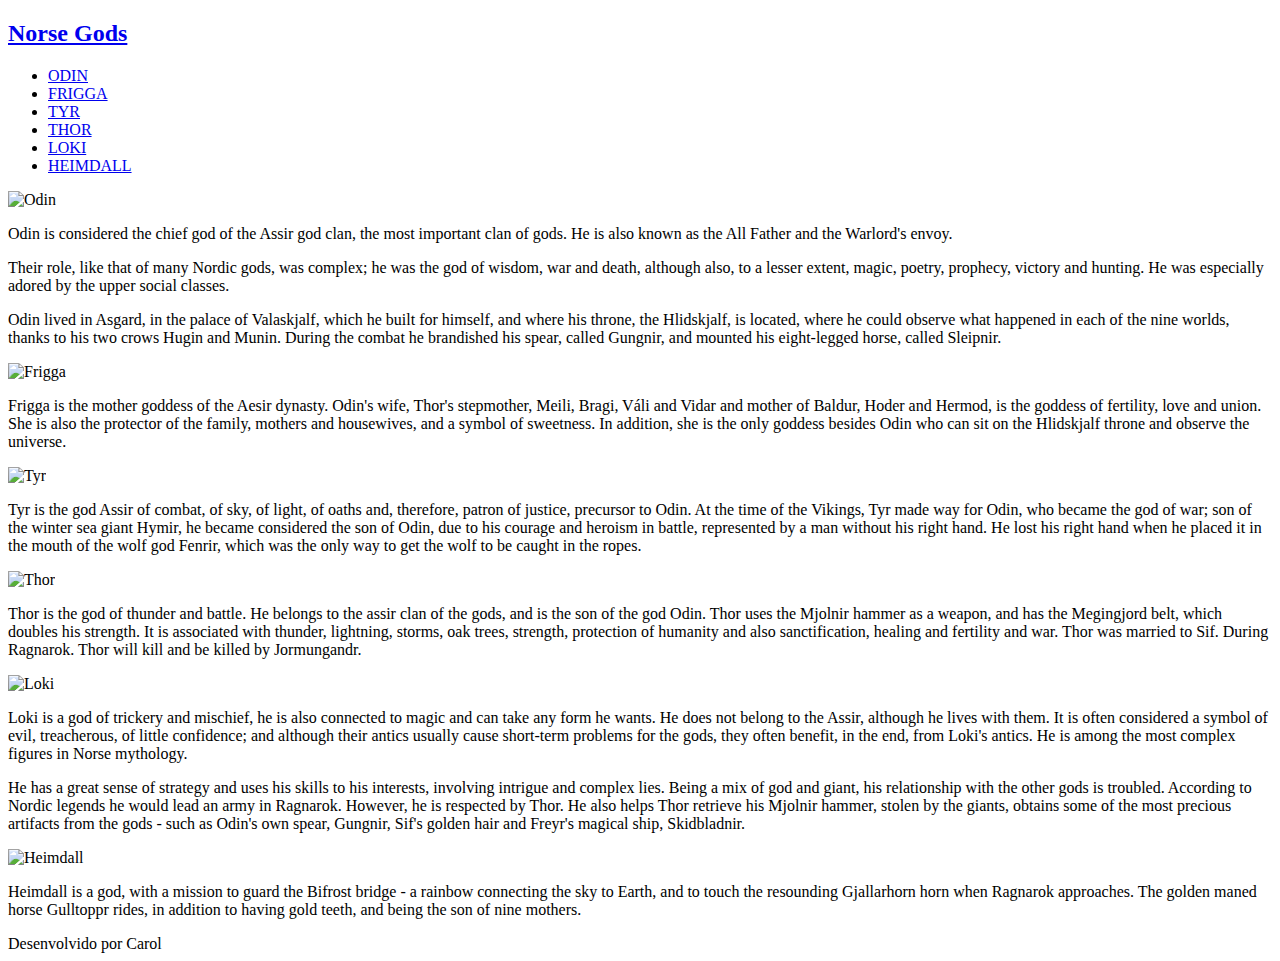
==== index.html @ 8746788f "Merge pull request #1 from carolesi/dev" ====
<!DOCTYPE html>
<html lang="en">

    <!-- metadados -->
    <head>
        <meta charset="UTF-8">
        <link rel="stylesheet" href="assets/css/style.css">
        <title>Carol</title>
    </head>

    <!-- conteúdo -->
    <body>
        <main>
            <header>
                <h2><a href="#">Norse Gods</a></h2>
            </header>
           
            <nav>
                <ul>
                    <li><a href="#odin">ODIN</a></li>
                    <li><a href="#frigga">FRIGGA</a></li>
                    <li><a href="#tyr">TYR</a></li>
                    <li><a href="#thor">THOR</a></li>
                    <li><a href="#loki">LOKI</a></li>
                    <li><a href="#heimdall">HEIMDALL</a></li>
                </ul>
            </nav>

            <section class="parallax"></section>
            
            <section id="odin" class="god-section">
                <img src="/assets/images/fotoOdin.png" alt="Odin">
                <p>Odin is considered the chief god of the Assir god clan, the most important clan of gods. He is also known as the All Father and the Warlord's envoy.</p>

                <p>Their role, like that of many Nordic gods, was complex; he was the god of wisdom, war and death, although also, to a lesser extent, magic, poetry, prophecy, victory and hunting. He was especially adored by the upper social classes.</p>
                    
                <p>Odin lived in Asgard, in the palace of Valaskjalf, which he built for himself, and where his throne, the Hlidskjalf, is located, where he could observe what happened in each of the nine worlds, thanks to his two crows Hugin and Munin. During the combat he brandished his spear, called Gungnir, and mounted his eight-legged horse, called Sleipnir.</p>
            </section>

            <section id="frigga" class="god-section">
                <img src="assets/images/fotoFrigga.png" alt="Frigga">
                <p>Frigga is the mother goddess of the Aesir dynasty. Odin's wife, Thor's stepmother, Meili, Bragi, Váli and Vidar and mother of Baldur, Hoder and Hermod, is the goddess of fertility, love and union. She is also the protector of the family, mothers and housewives, and a symbol of sweetness. In addition, she is the only goddess besides Odin who can sit on the Hlidskjalf throne and observe the universe.
                </p>
            </section>

            <section id="tyr" class="god-section"> 
                <img src="assets/images/fotoTyr.png" alt="Tyr">
                <p>Tyr is the god Assir of combat, of sky, of light, of oaths and, therefore, patron of justice, precursor to Odin. At the time of the Vikings, Tyr made way for Odin, who became the god of war; son of the winter sea giant Hymir, he became considered the son of Odin, due to his courage and heroism in battle, represented by a man without his right hand. He lost his right hand when he placed it in the mouth of the wolf god Fenrir, which was the only way to get the wolf to be caught in the ropes.</p>
            </section>

            <section id="thor" class="god-section">
                <img src="assets/images/fotoThor.png" alt="Thor">
                <p>Thor is the god of thunder and battle. He belongs to the assir clan of the gods, and is the son of the god Odin. Thor uses the Mjolnir hammer as a weapon, and has the Megingjord belt, which doubles his strength. It is associated with thunder, lightning, storms, oak trees, strength, protection of humanity and also sanctification, healing and fertility and war. Thor was married to Sif. During Ragnarok. Thor will kill and be killed by Jormungandr.</p>
            </section>

            <section id="loki" class="god-section">
                <img src="assets/images/fotoLoki.png" alt="Loki">
                <p>Loki is a god of trickery and mischief, he is also connected to magic and can take any form he wants. He does not belong to the Assir, although he lives with them. It is often considered a symbol of evil, treacherous, of little confidence; and although their antics usually cause short-term problems for the gods, they often benefit, in the end, from Loki's antics. He is among the most complex figures in Norse mythology.</p>

                <p>He has a great sense of strategy and uses his skills to his interests, involving intrigue and complex lies. Being a mix of god and giant, his relationship with the other gods is troubled. According to Nordic legends he would lead an army in Ragnarok. However, he is respected by Thor. He also helps Thor retrieve his Mjolnir hammer, stolen by the giants, obtains some of the most precious artifacts from the gods - such as Odin's own spear, Gungnir, Sif's golden hair and Freyr's magical ship, Skidbladnir.</p>
            </section>

            <section id="heimdall" class="god-section">
                <img src="assets/images/fotoHeimdall.png" alt="Heimdall">
                <p>Heimdall is a god, with a mission to guard the Bifrost bridge - a rainbow connecting the sky to Earth, and to touch the resounding Gjallarhorn horn when Ragnarok approaches. The golden maned horse Gulltoppr rides, in addition to having gold teeth, and being the son of nine mothers. </p>
            </section>

            <section class="parallax final"></section>
            
            <footer>Desenvolvido por Carol</footer>
        </main>
    </body>

</html>
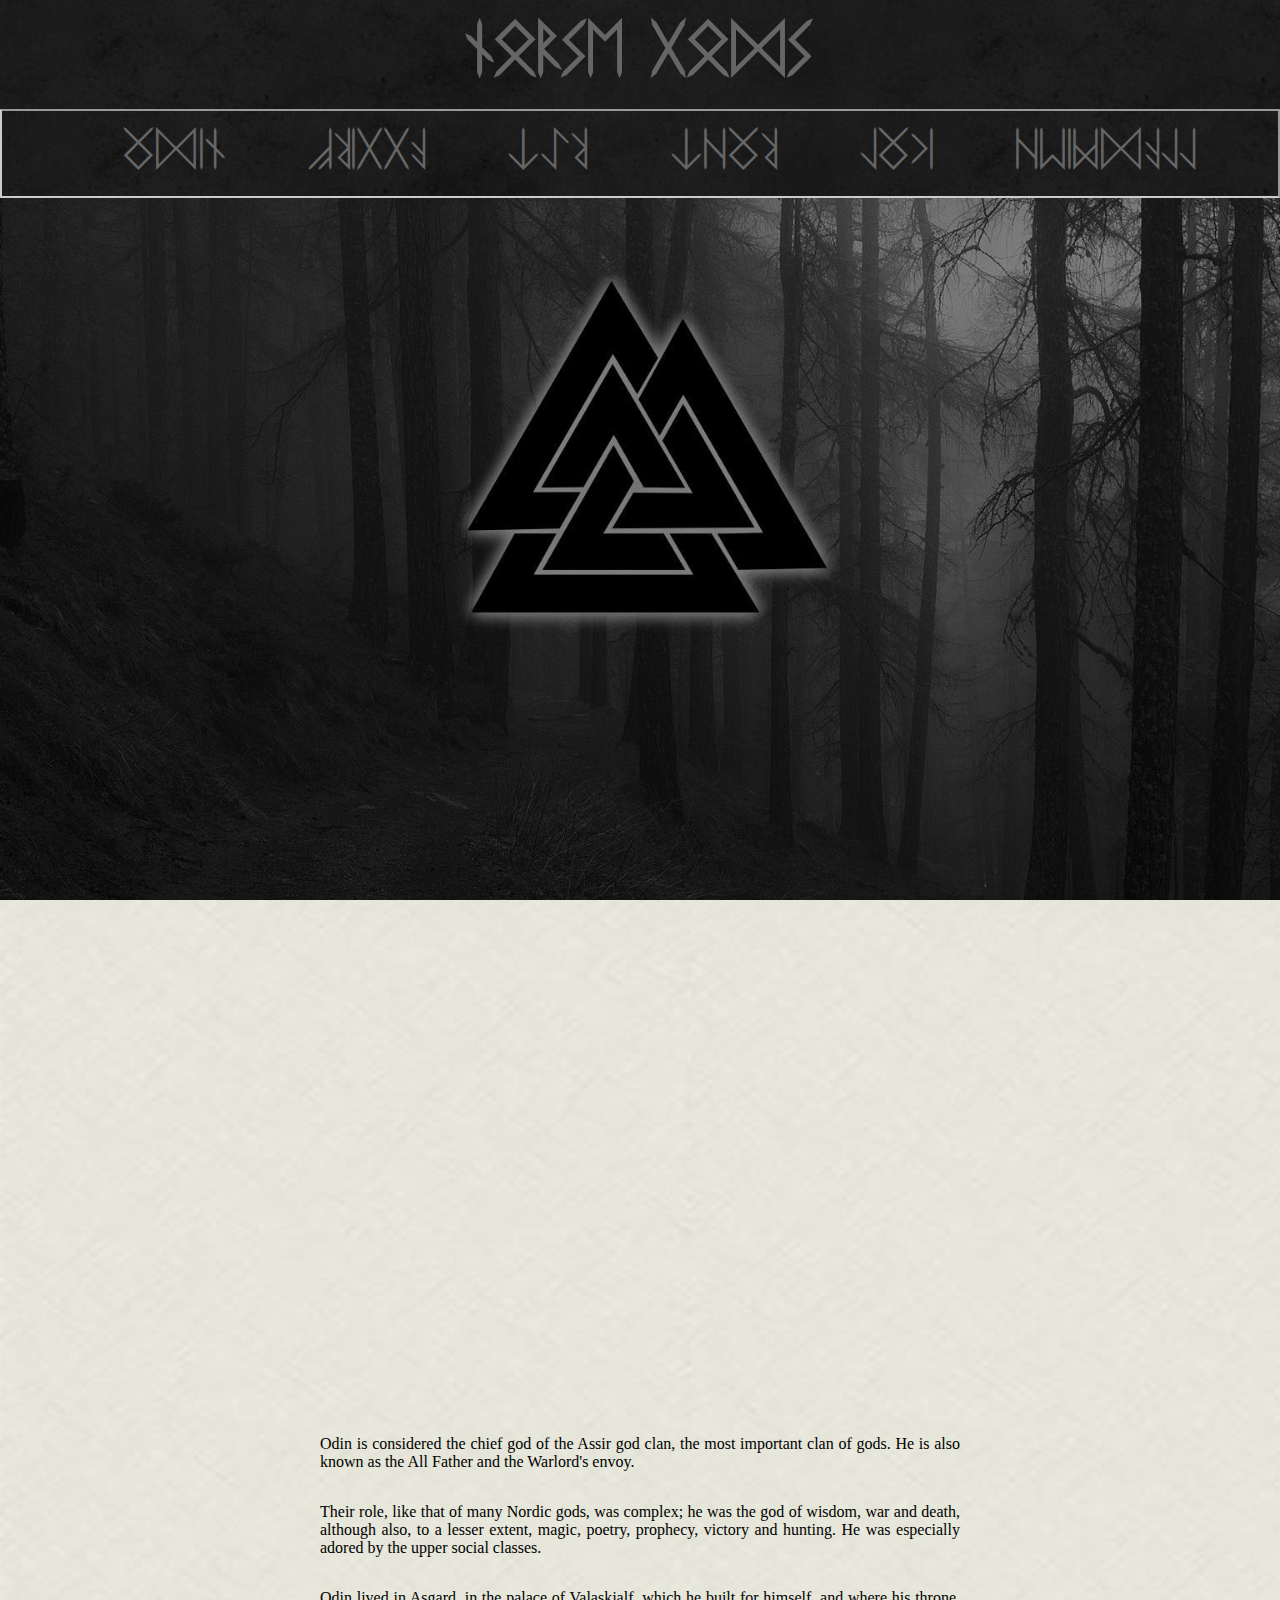
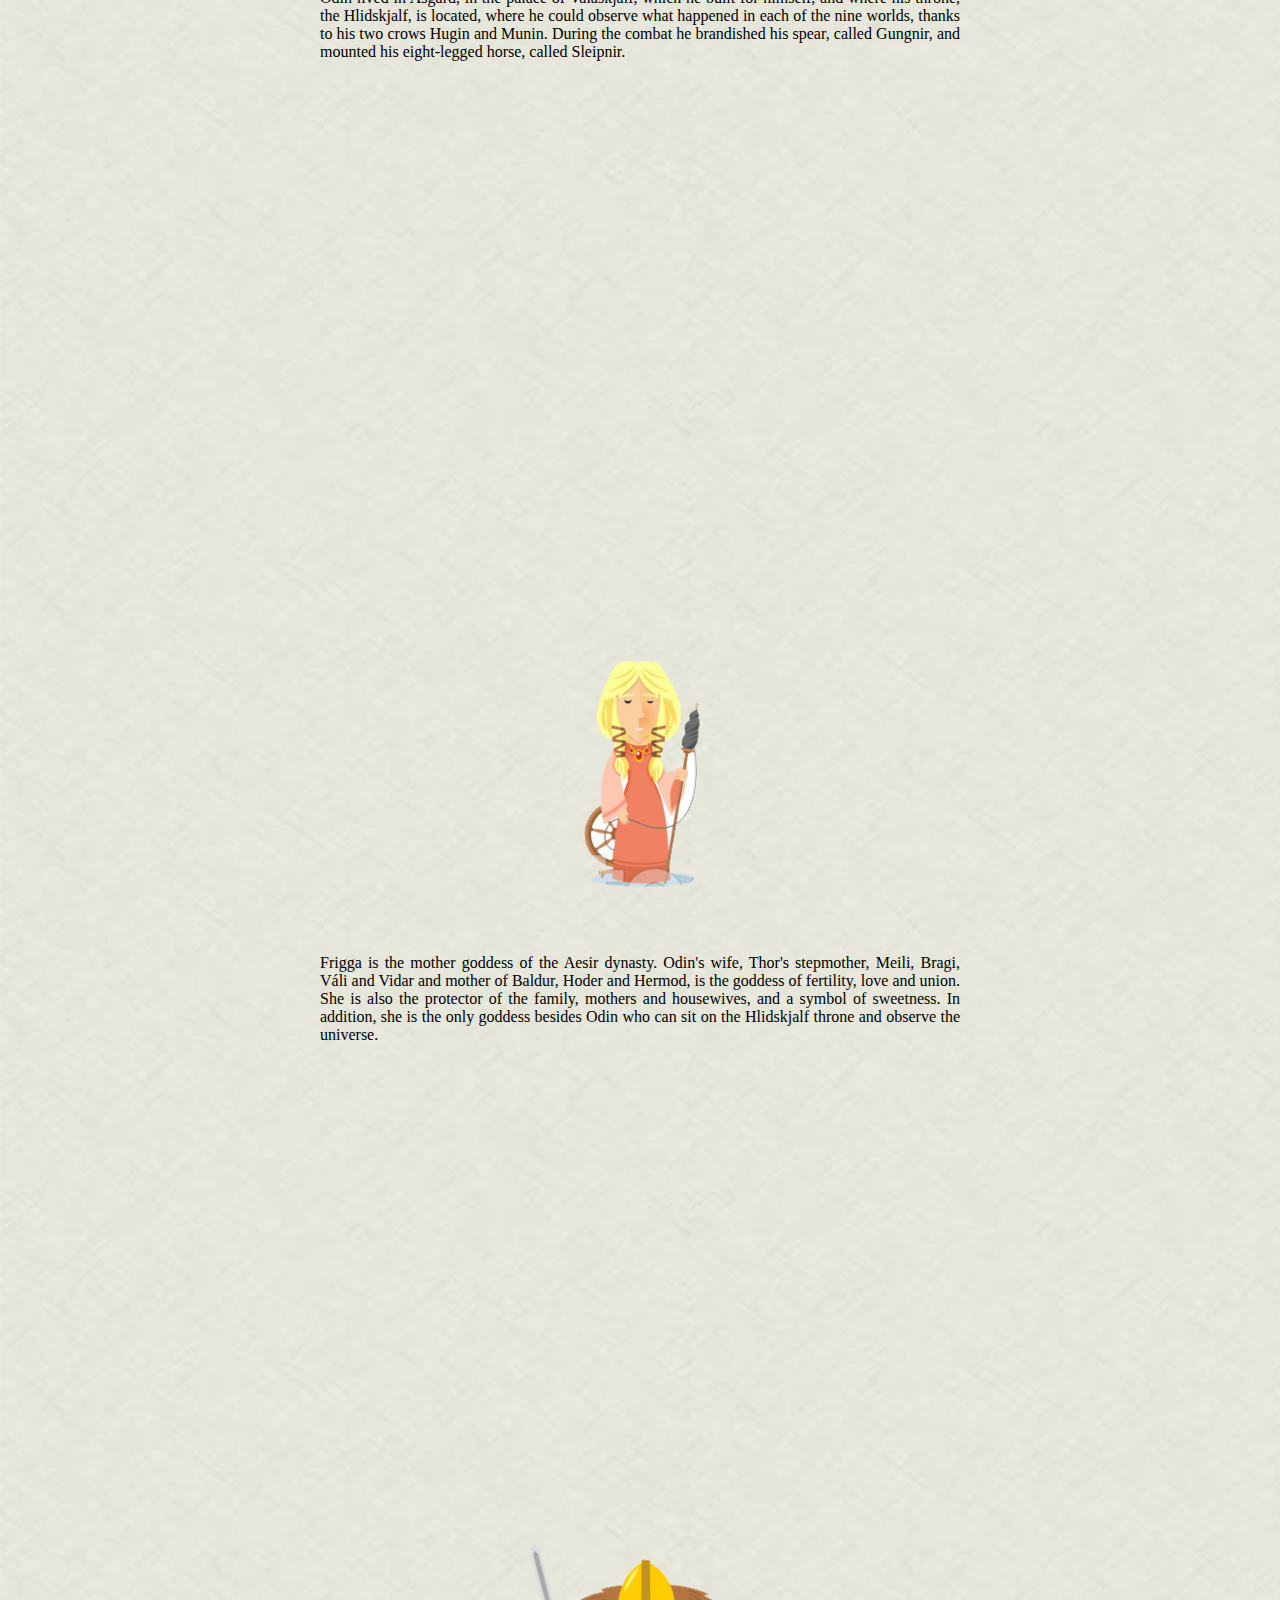
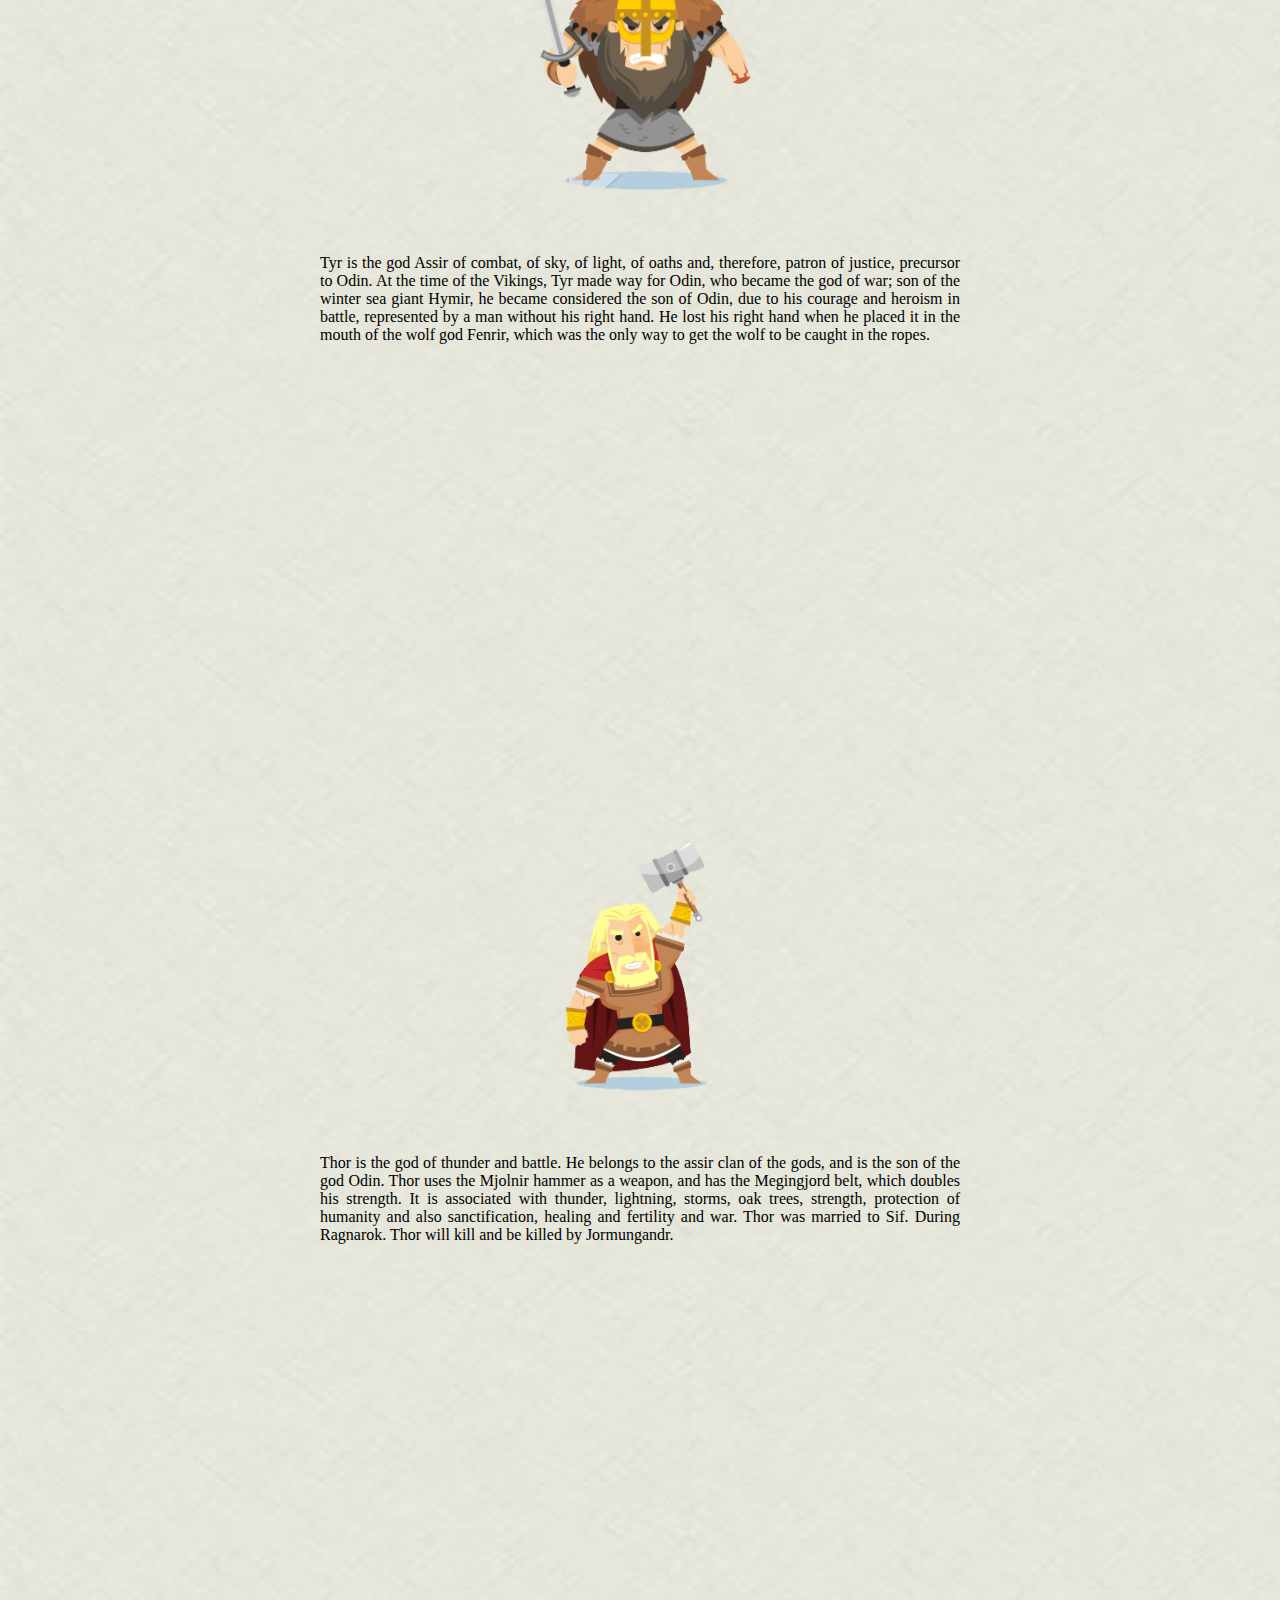
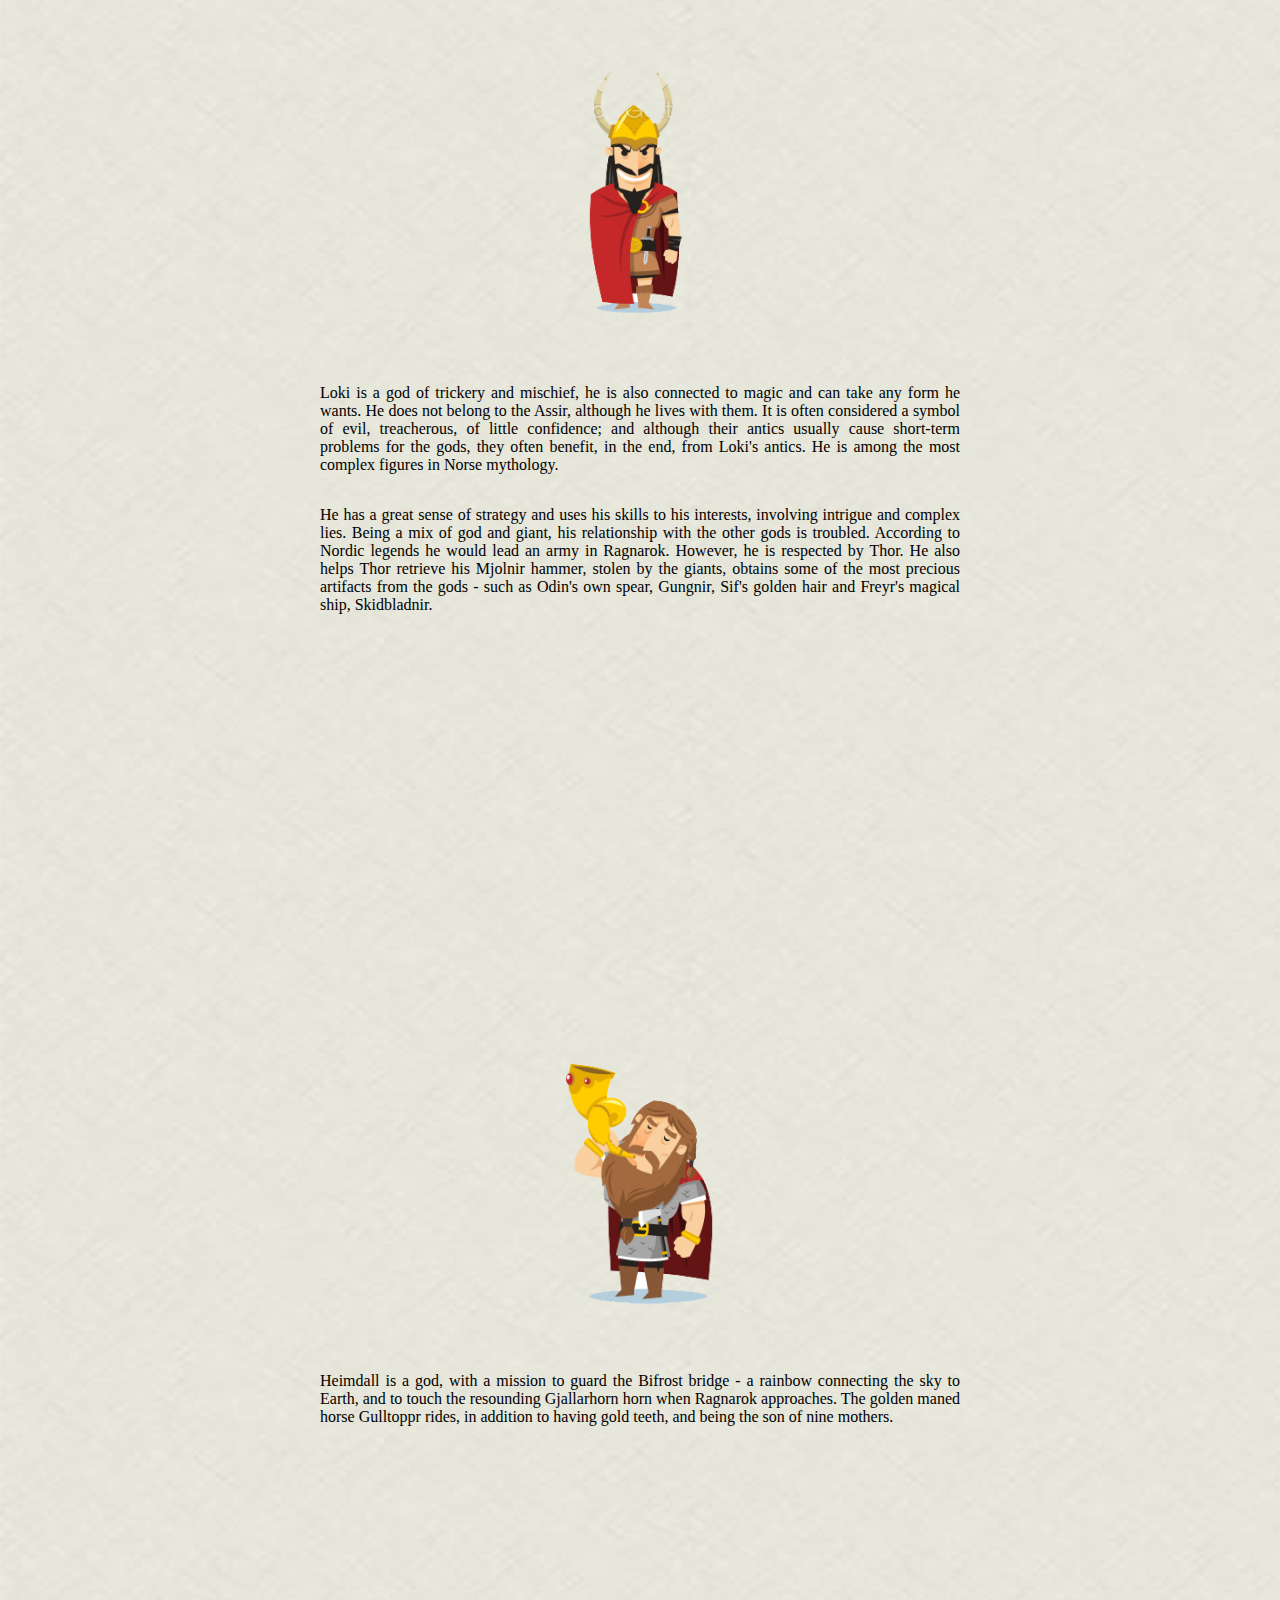
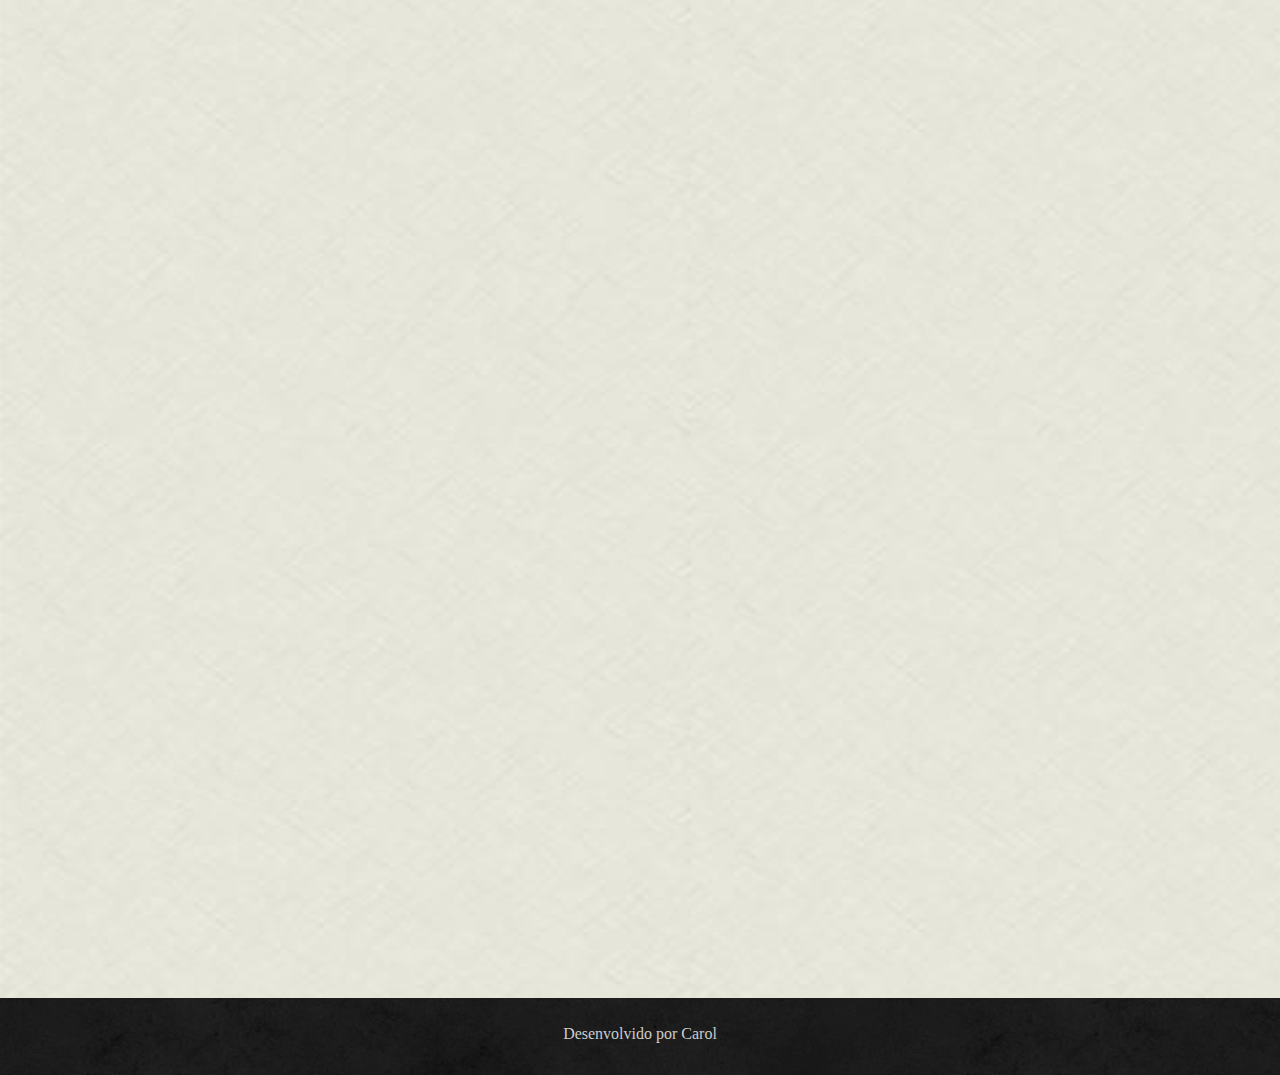
==== commit eb7c4bbe: "teste" ====
--- a/index.html
+++ b/index.html
@@ -29,7 +29,7 @@
             <section class="parallax"></section>
             
             <section id="odin" class="god-section">
-                <img src="/assets/images/fotoOdin.png" alt="Odin">
+                <!-- <img src="/assets/images/fotoOdin.png" alt="Odin"> -->
                 <p>Odin is considered the chief god of the Assir god clan, the most important clan of gods. He is also known as the All Father and the Warlord's envoy.</p>
 
                 <p>Their role, like that of many Nordic gods, was complex; he was the god of wisdom, war and death, although also, to a lesser extent, magic, poetry, prophecy, victory and hunting. He was especially adored by the upper social classes.</p>
--- a/assets/css/style.css
+++ b/assets/css/style.css
@@ -0,0 +1,116 @@
+@font-face {
+    font-family: Futhark;
+    src: url("../fonts/RUNE.TTF");
+}
+
+header,
+footer,
+nav {
+    background-image: url("../images/texture.png");
+}
+
+body {
+    margin: 0;
+    padding: 0;
+    background-image: url("../images/textureBG.png");
+}
+
+header {
+    color: #ddd;
+    width: 100%;
+    text-align: center;
+}
+
+footer {
+    height: 50px;
+    text-align: center;
+    color: #ccc;
+    padding-top: 3vh;
+}
+
+h2 {
+    font-size: 42pt;
+    font-weight: bold;
+    margin: 0;
+    padding: 20px;
+}
+
+h2 a {
+    text-decoration: none;
+}
+
+a {
+    color: #666;
+    font-family: Futhark;
+}
+
+nav {
+    position: sticky;
+    top: 0;
+
+    border: 2px solid;
+    border-color: #999 #999 #ccc #ccc;
+
+    display: flex; /* centraliza a lista */
+    justify-content: center;
+    align-items: center;
+}
+
+nav ul {
+    display: flex;
+    width: 100%;
+    justify-content: space-evenly;
+    align-items: center;
+}
+
+li {
+    height: 50px;
+    border-bottom: 3px solid transparent;
+    cursor: pointer;
+    list-style: none;
+}
+
+li:hover {
+    border-color: #666;
+}
+
+li a {
+    font-size: 32pt;
+    text-decoration: none;
+}
+
+.god-section {
+    width: 50vw;
+    height: 100vh;
+    margin: 0 auto;
+
+    display: flex;
+    flex-direction: column;
+    justify-content: center;
+    align-items: center;
+
+    text-align: justify;
+}
+
+.god-section img {
+    height: 20vmax; /* 20% do tamanho máximo da tela */
+    margin-bottom: 5vh;
+}
+
+.god-section p {
+    font-size: 1em;
+}
+
+.parallax {
+    background-image: url("../images/foto1.jpg");
+    height: 100vh; /* 100% do tamanho da tela */
+    background-size: cover;
+    background-position-x: center;
+    background-position-y: 90px;
+    background-attachment: fixed;
+}
+
+.parallax.final {
+    background-image: url("../images/foto3.jpg");
+    background-position: center;
+}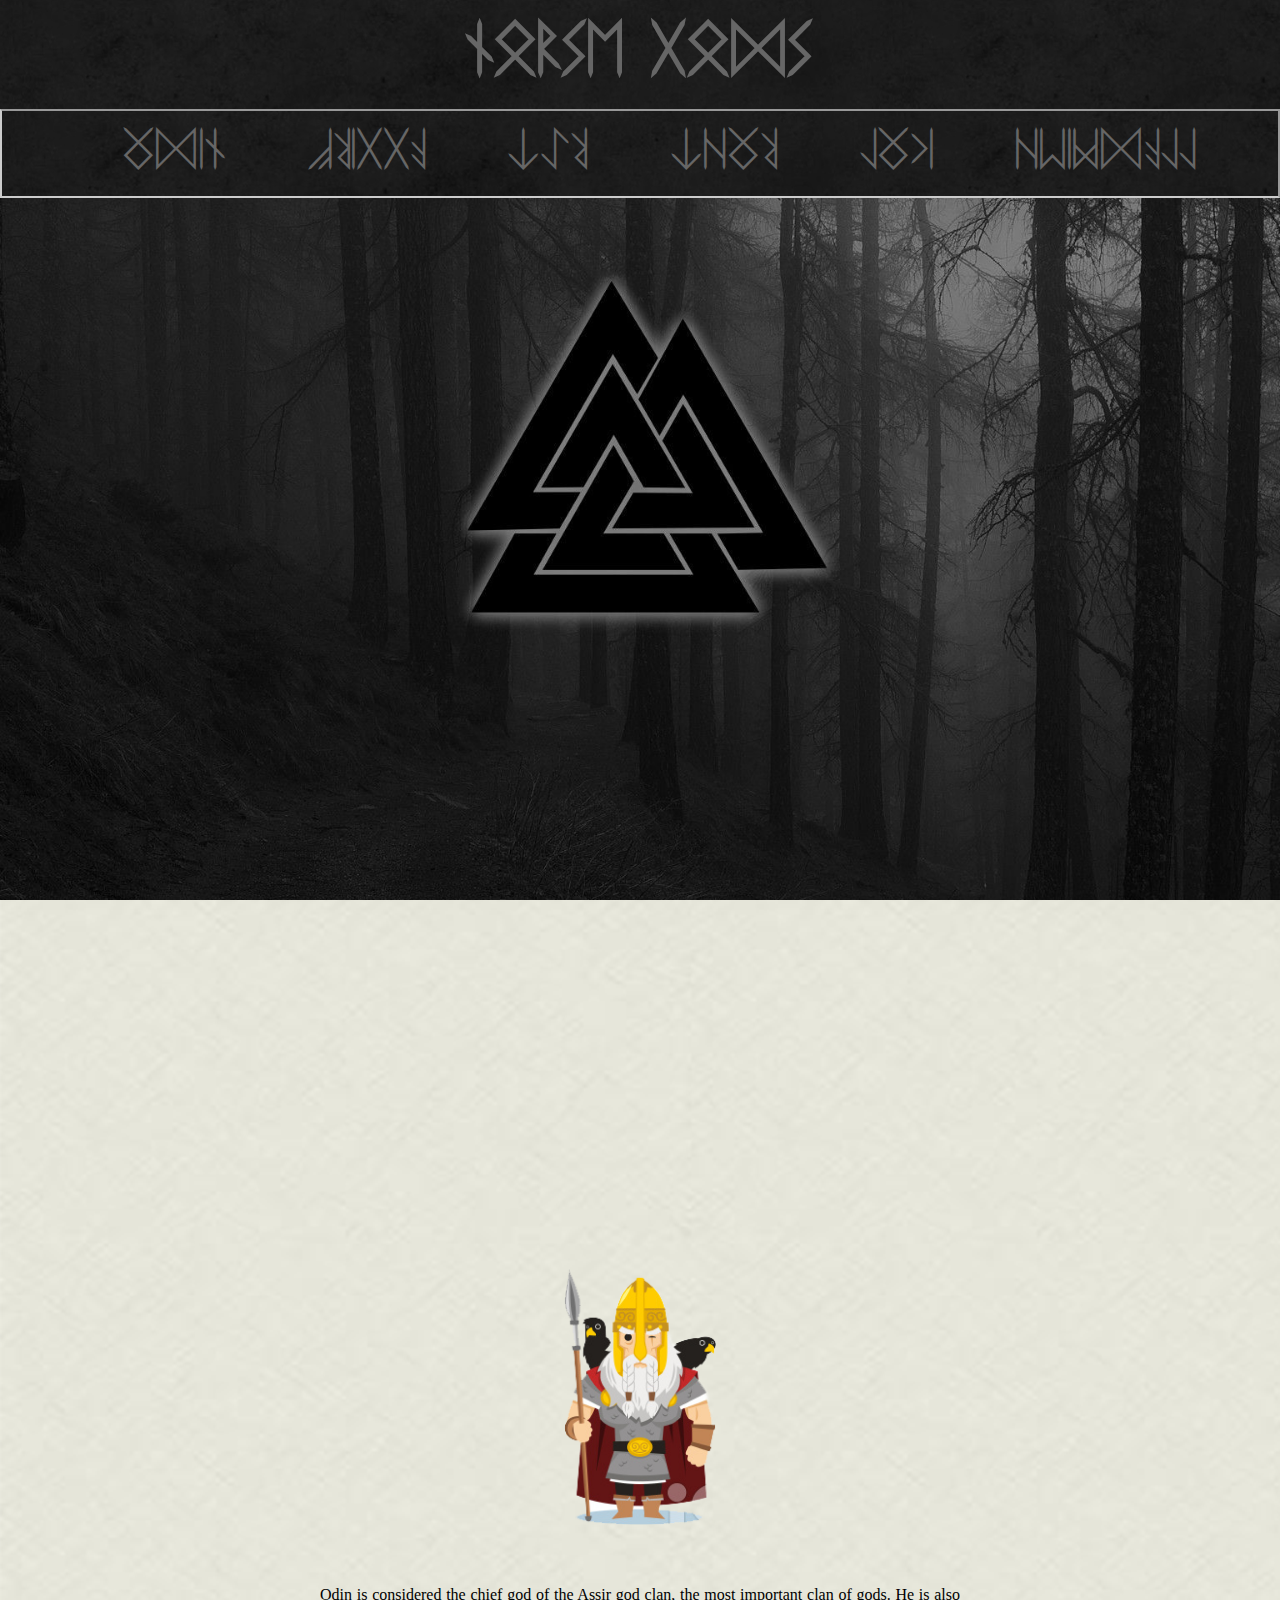
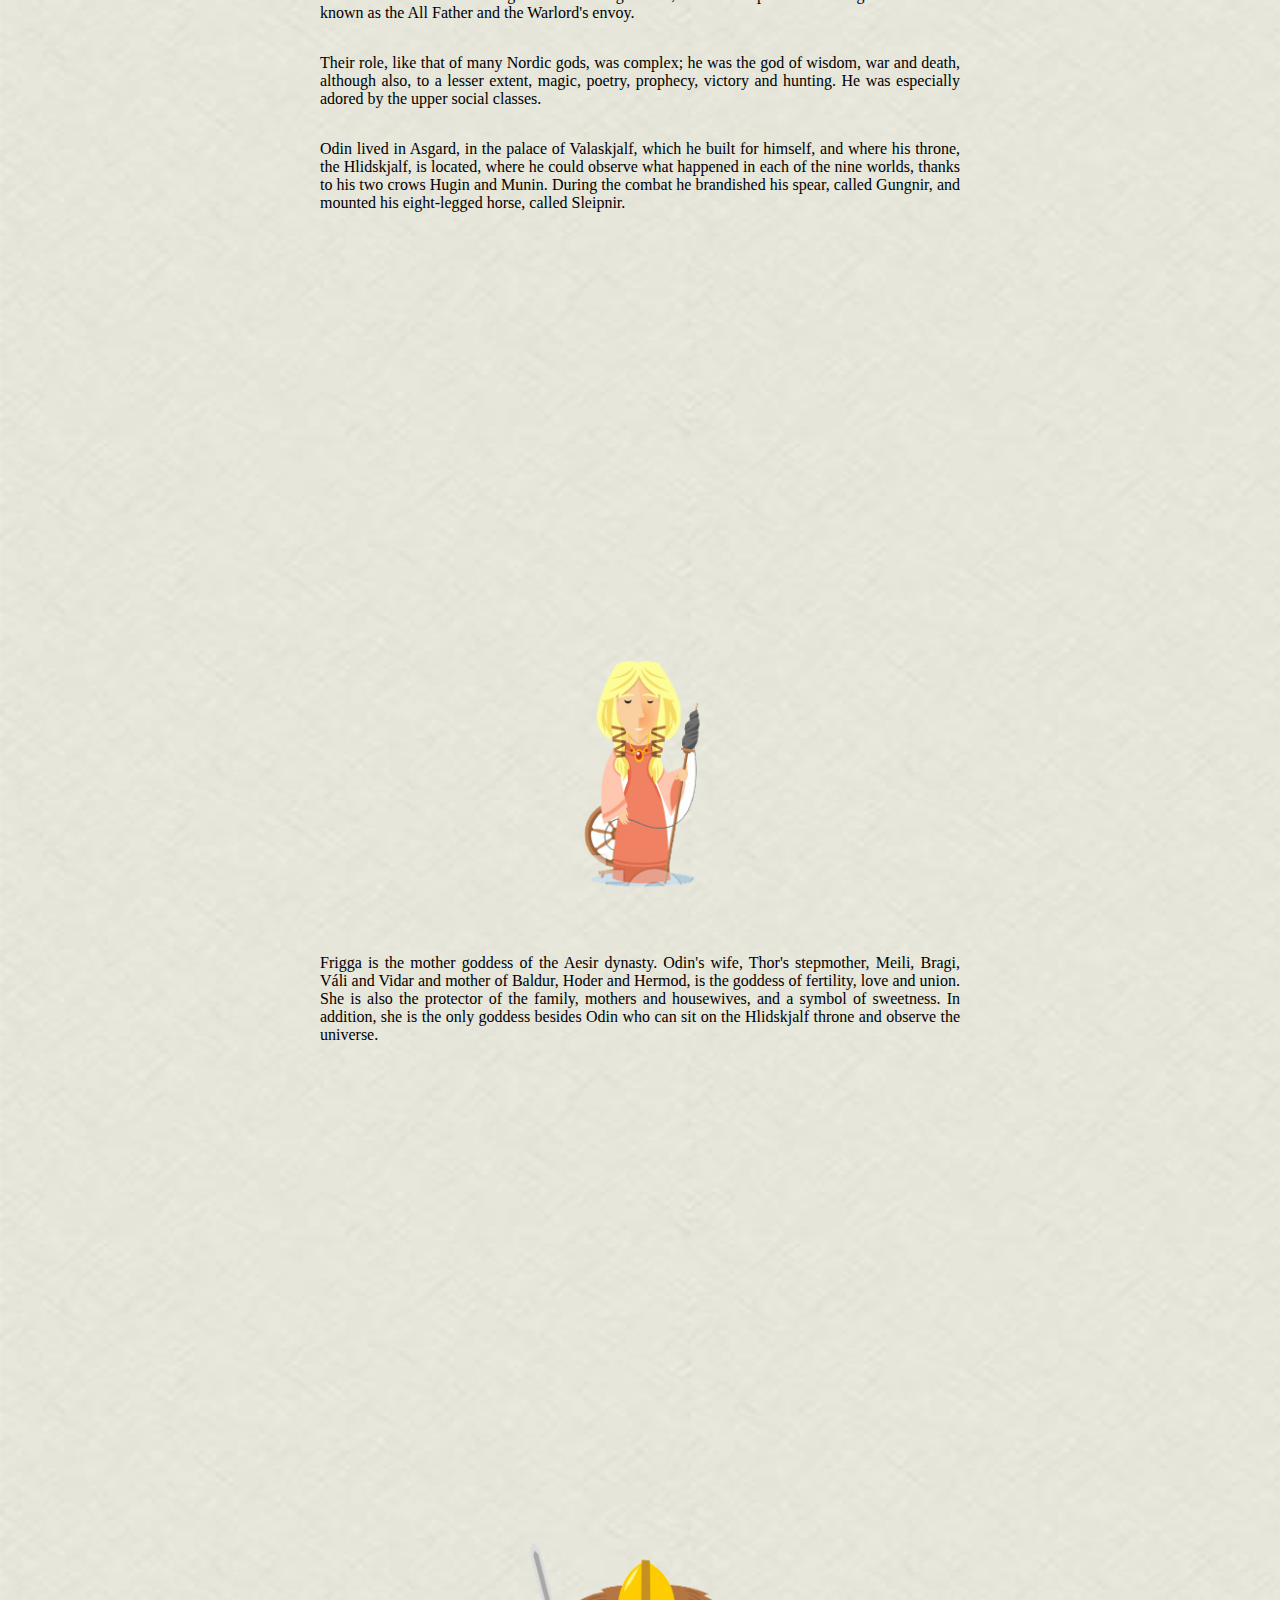
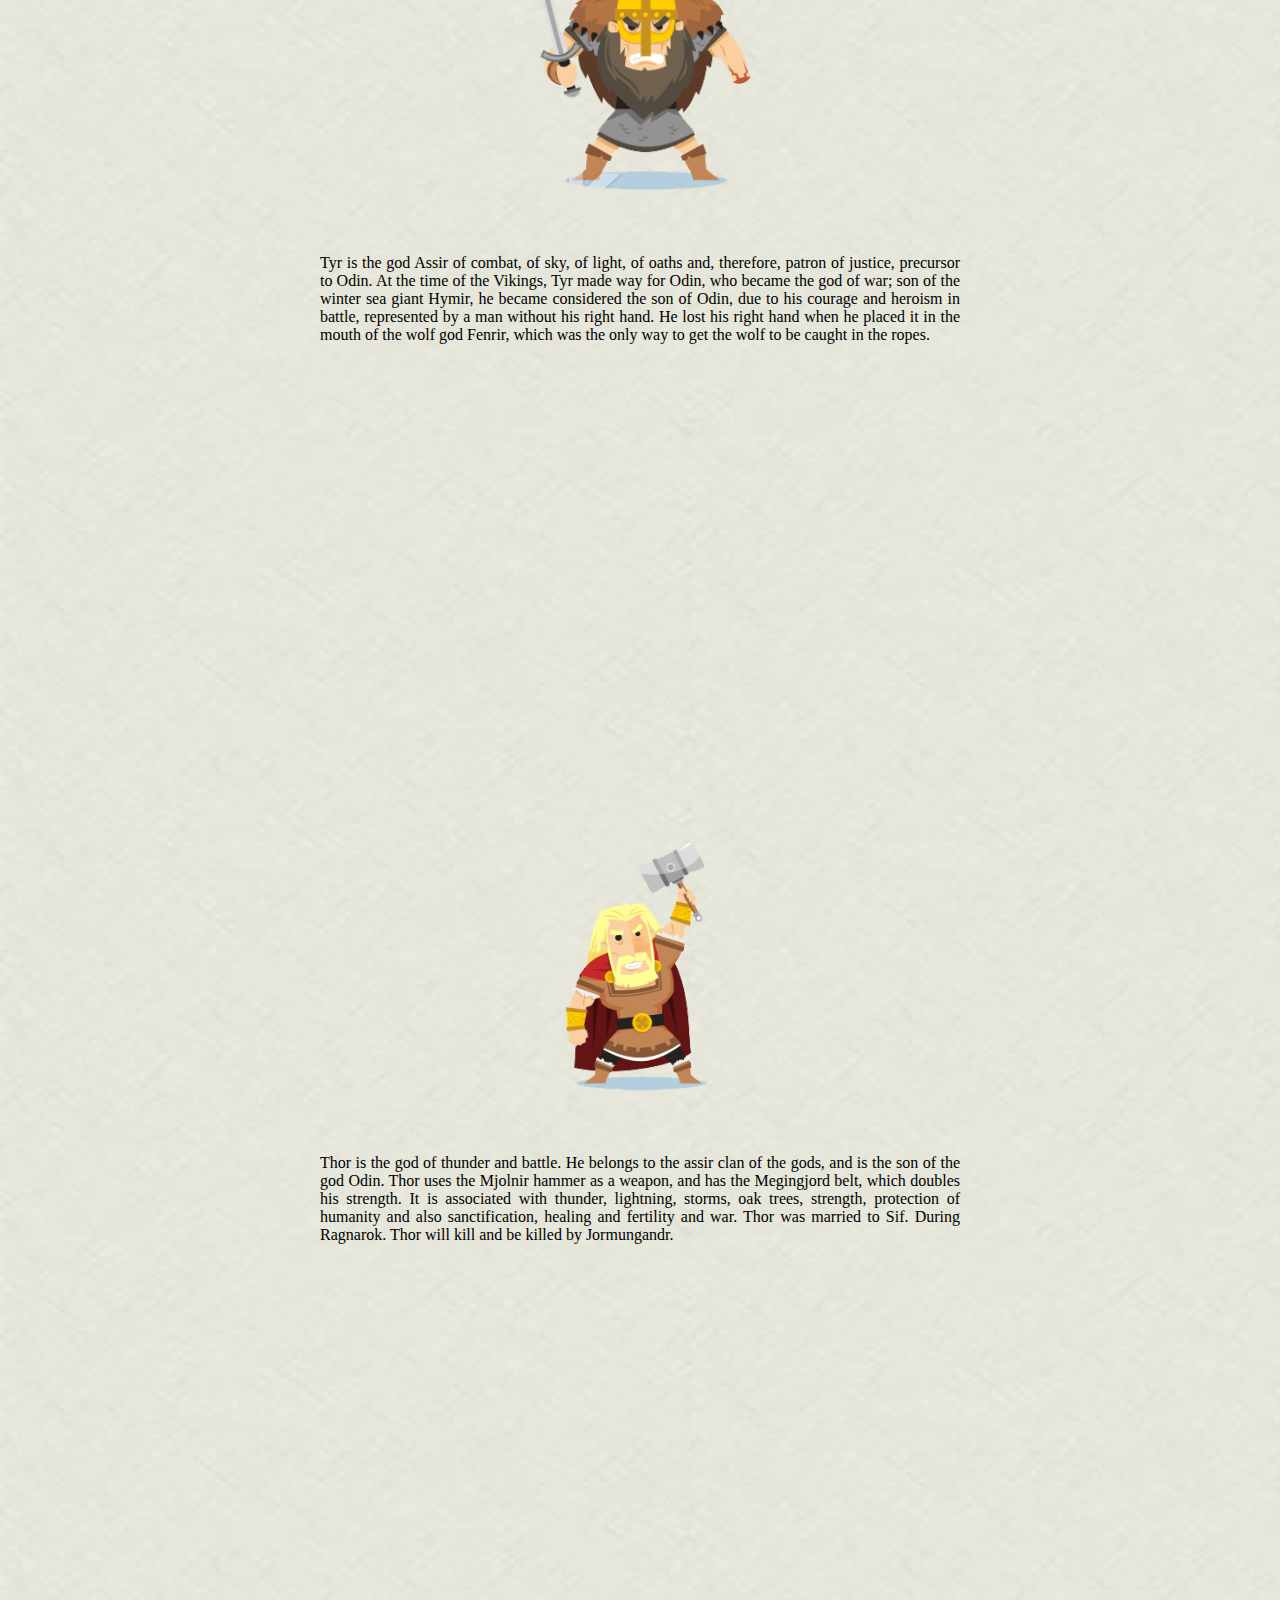
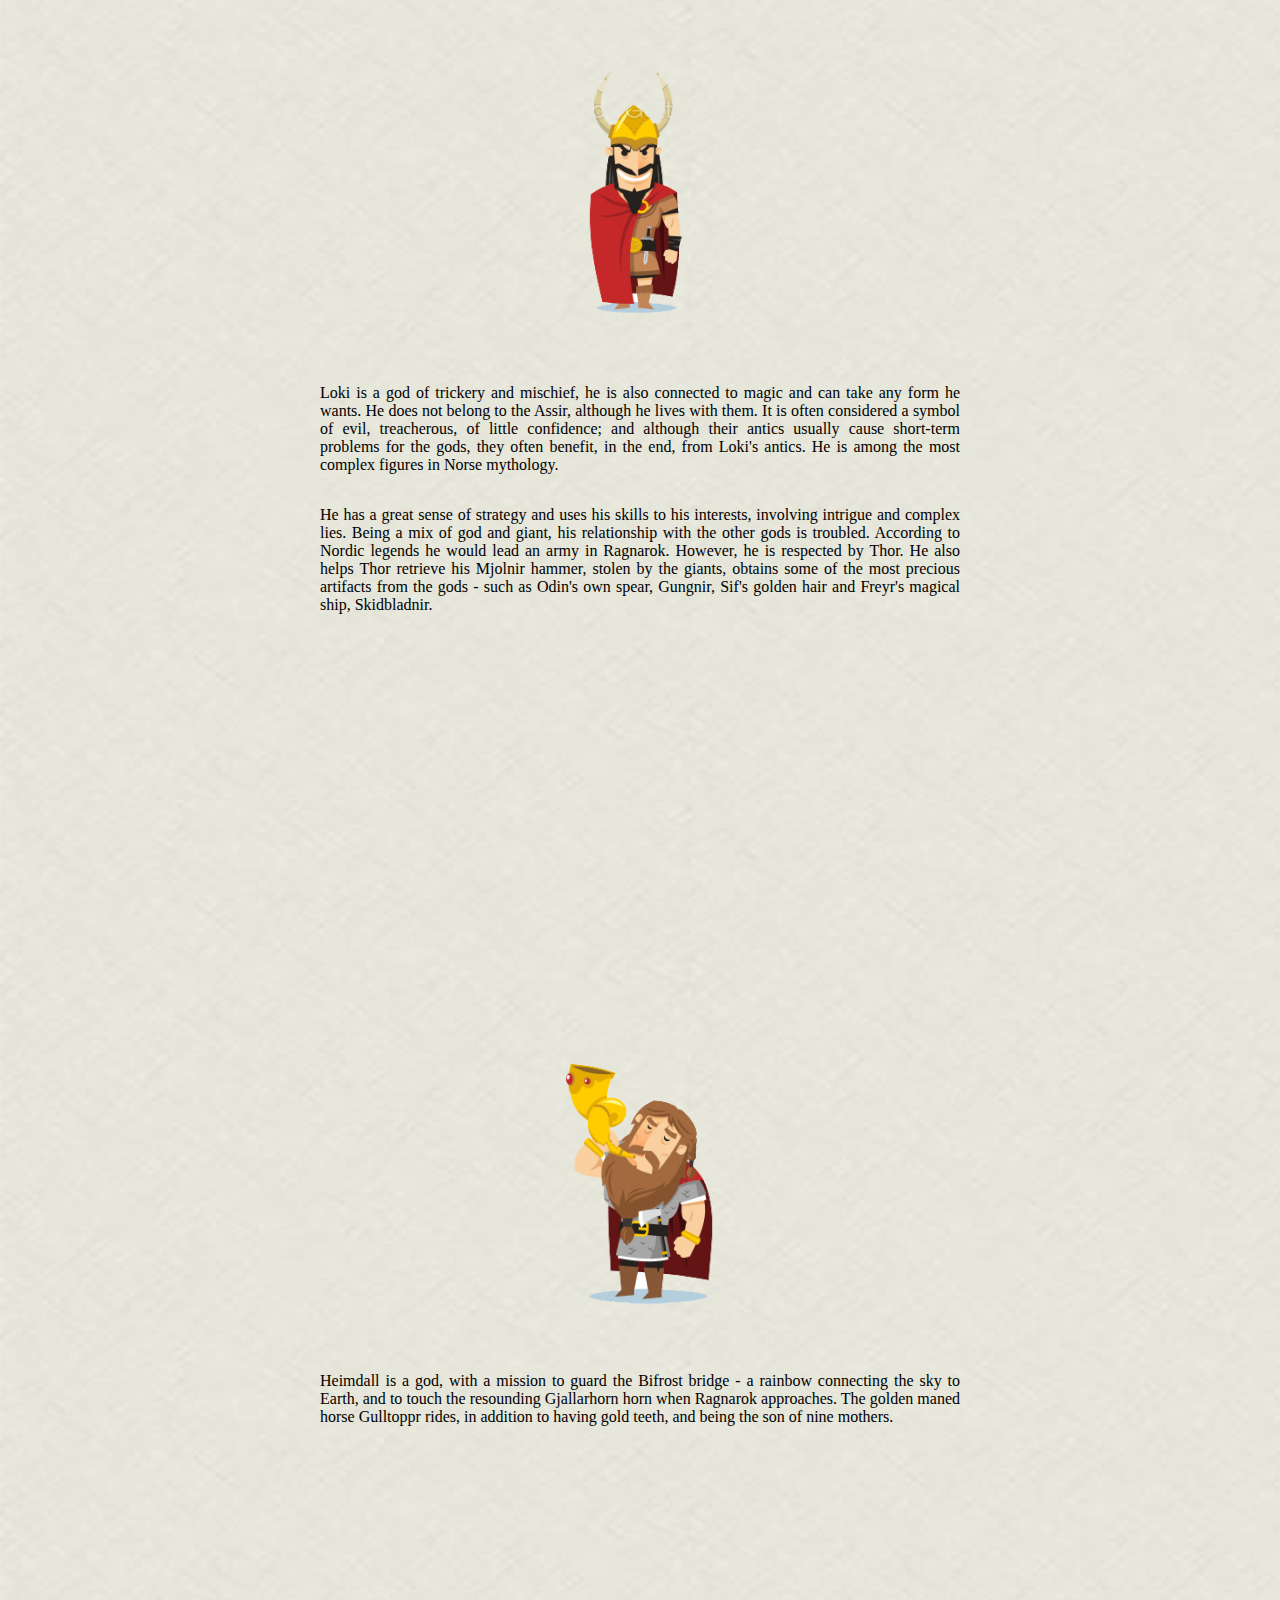
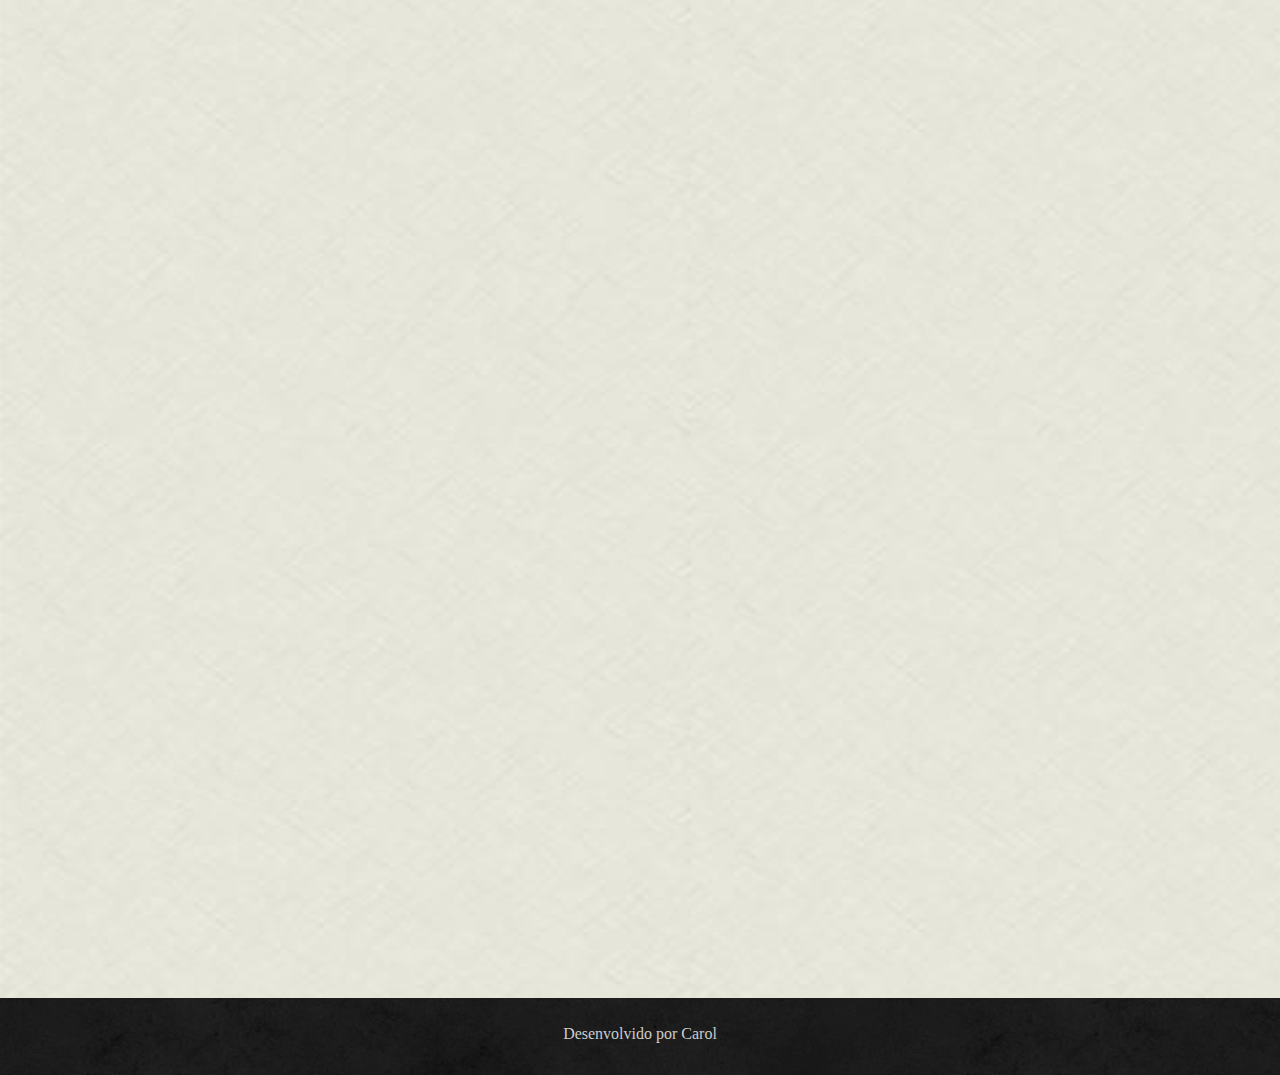
==== commit cdce6c83: "teste refeito" ====
--- a/index.html
+++ b/index.html
@@ -29,7 +29,7 @@
             <section class="parallax"></section>
             
             <section id="odin" class="god-section">
-                <!-- <img src="/assets/images/fotoOdin.png" alt="Odin"> -->
+                <img src="/assets/images/fotoOdin.png" alt="Odin">
                 <p>Odin is considered the chief god of the Assir god clan, the most important clan of gods. He is also known as the All Father and the Warlord's envoy.</p>
 
                 <p>Their role, like that of many Nordic gods, was complex; he was the god of wisdom, war and death, although also, to a lesser extent, magic, poetry, prophecy, victory and hunting. He was especially adored by the upper social classes.</p>
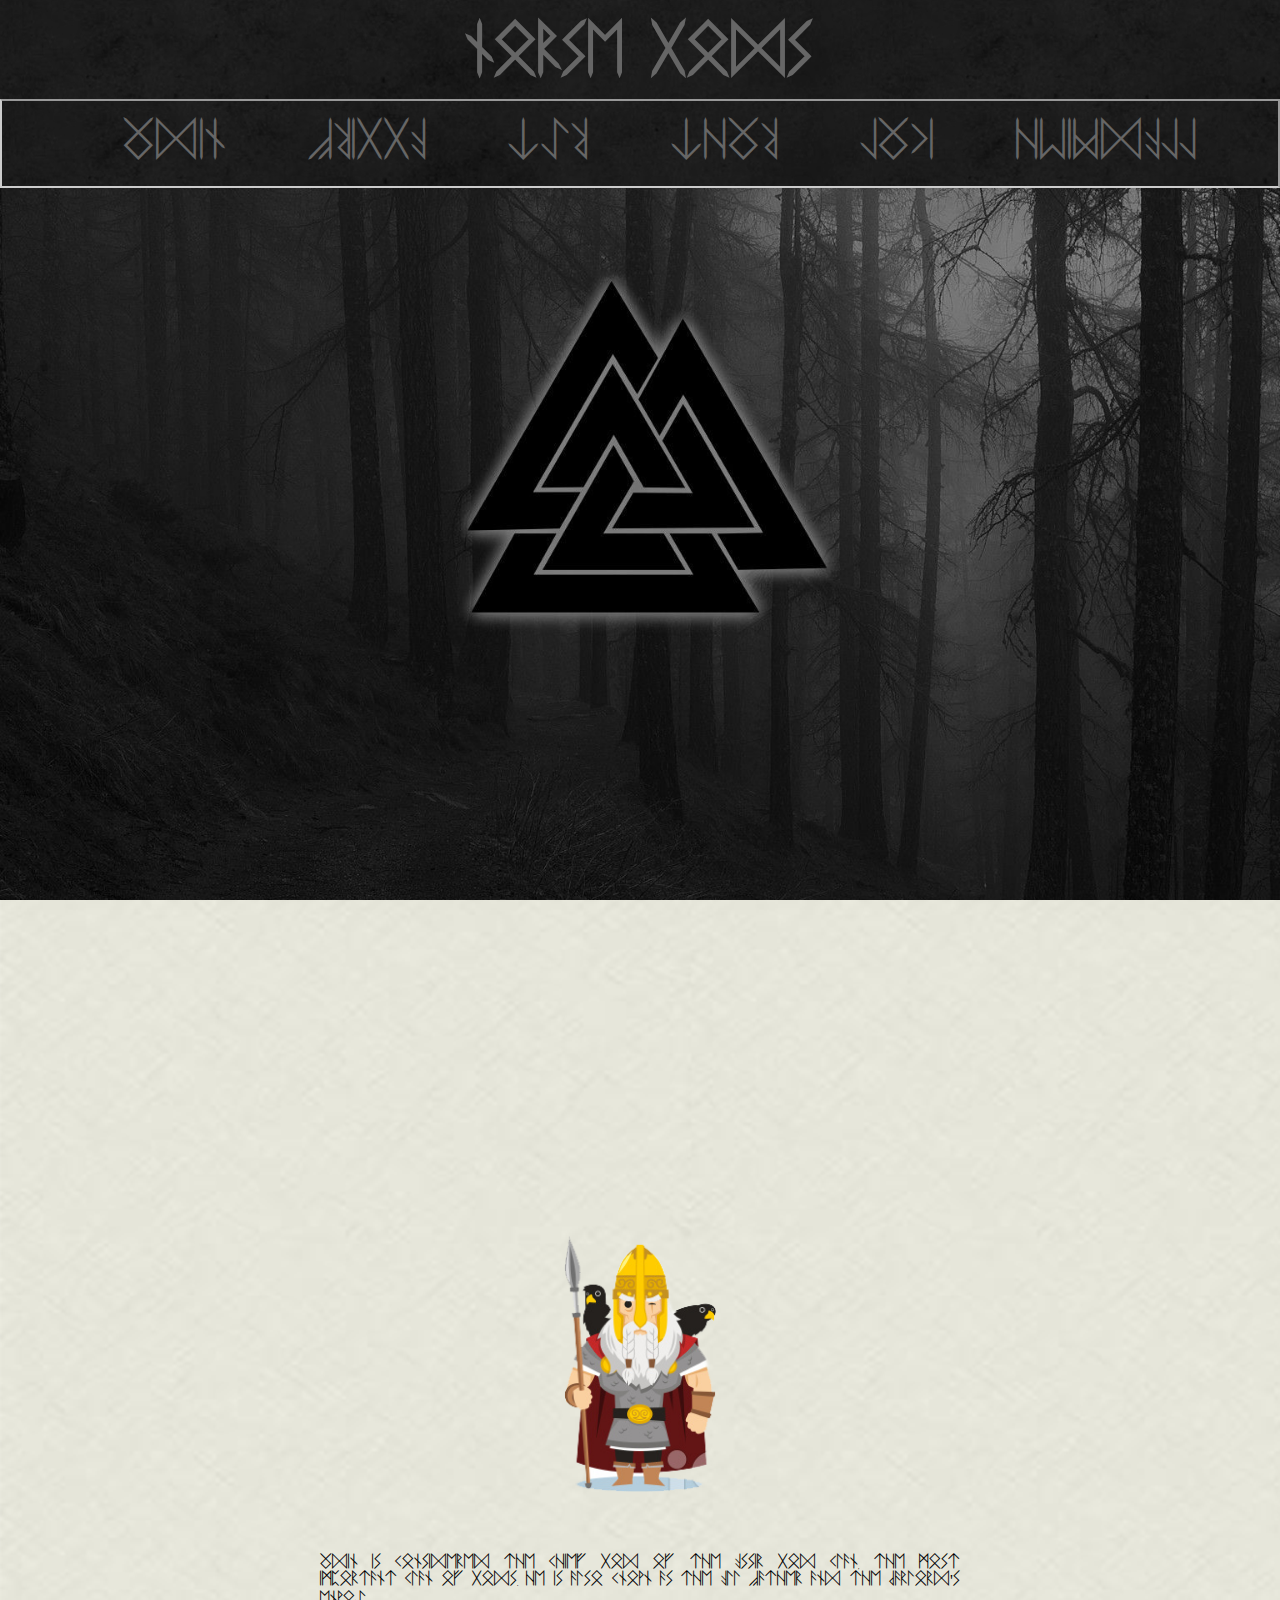
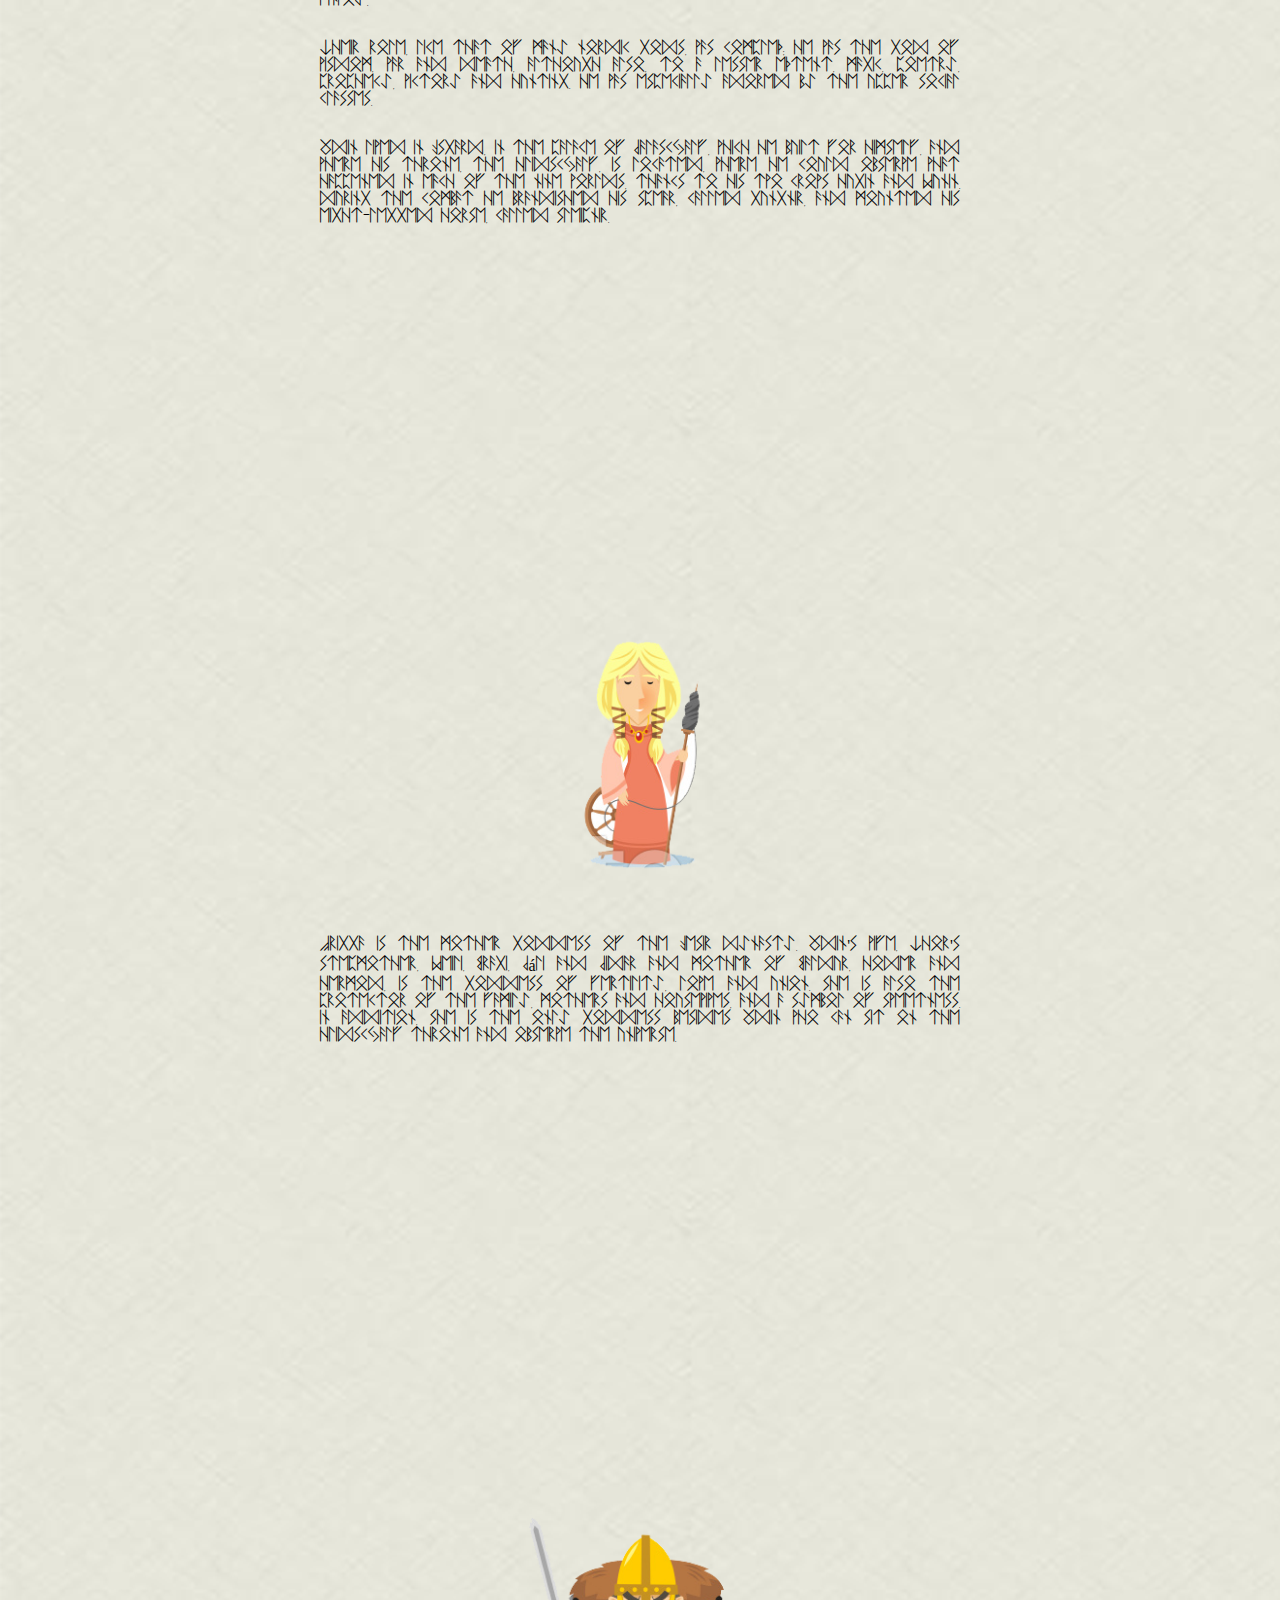
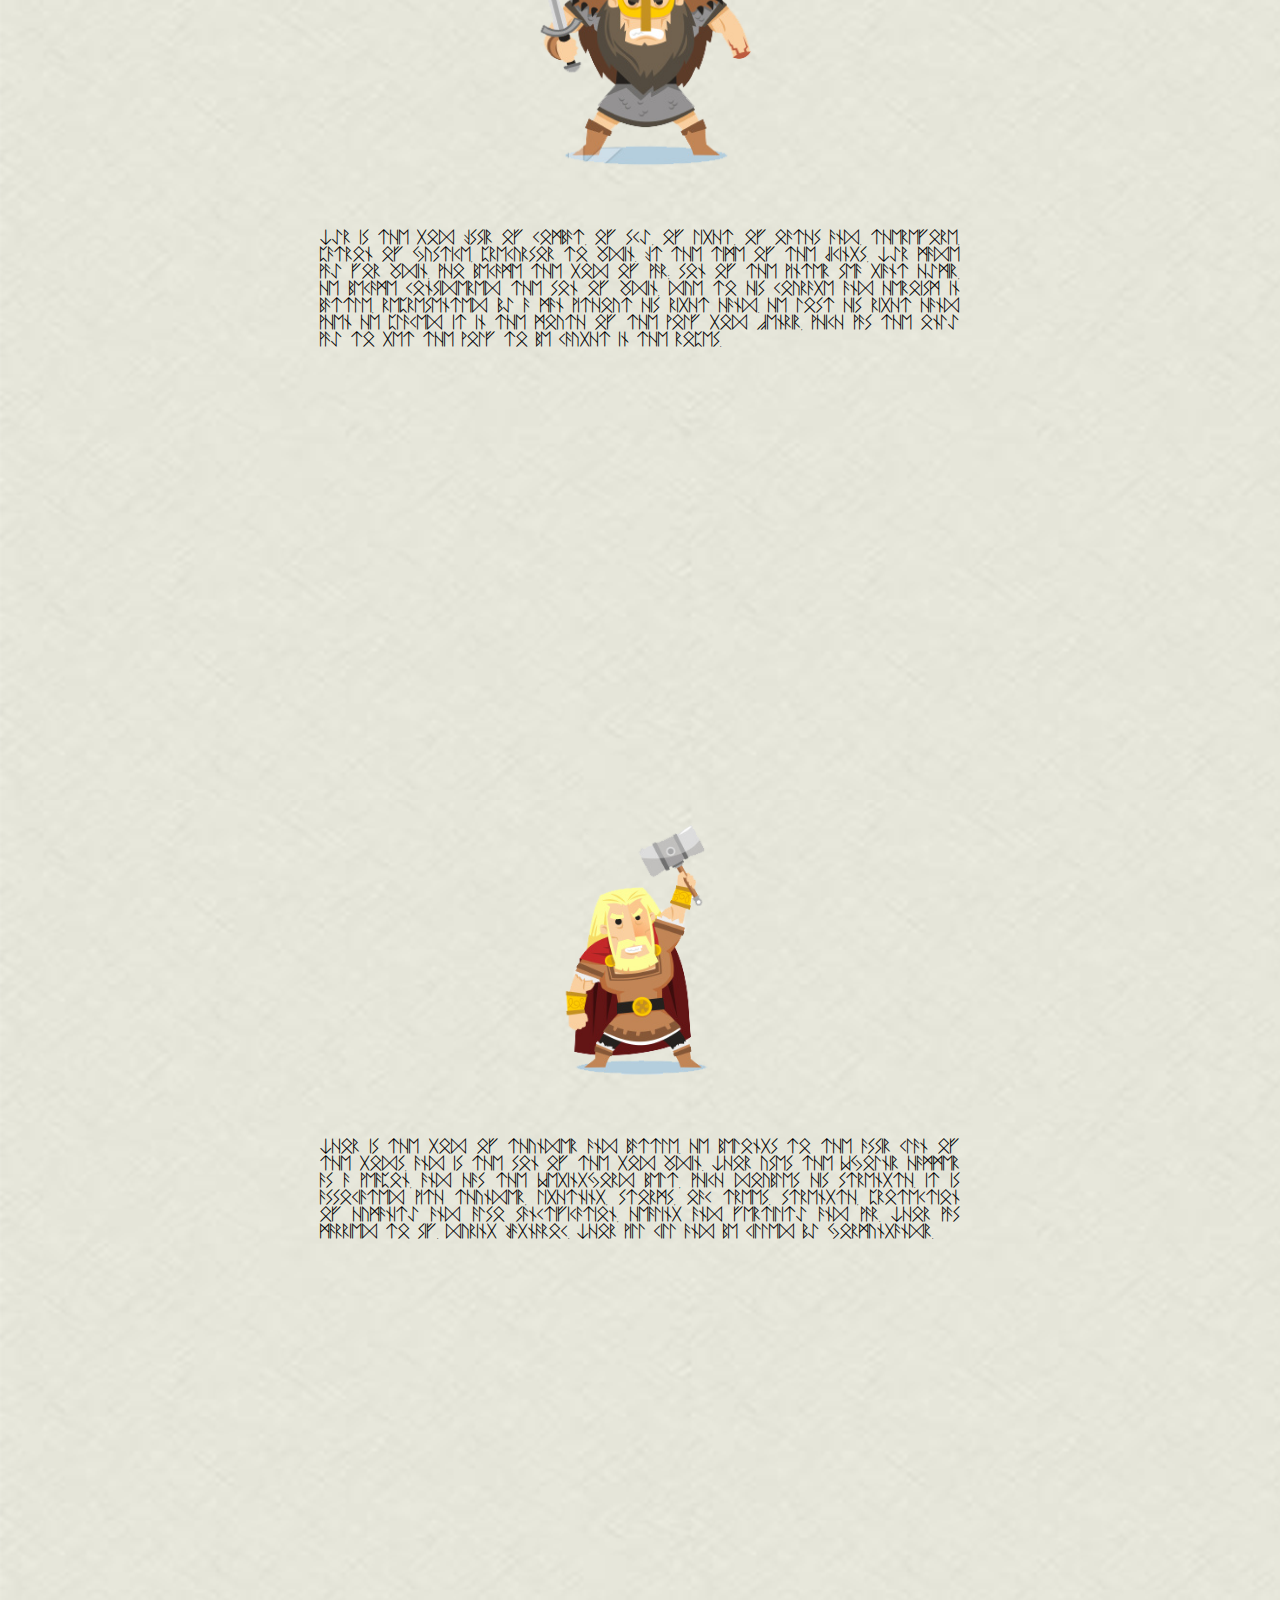
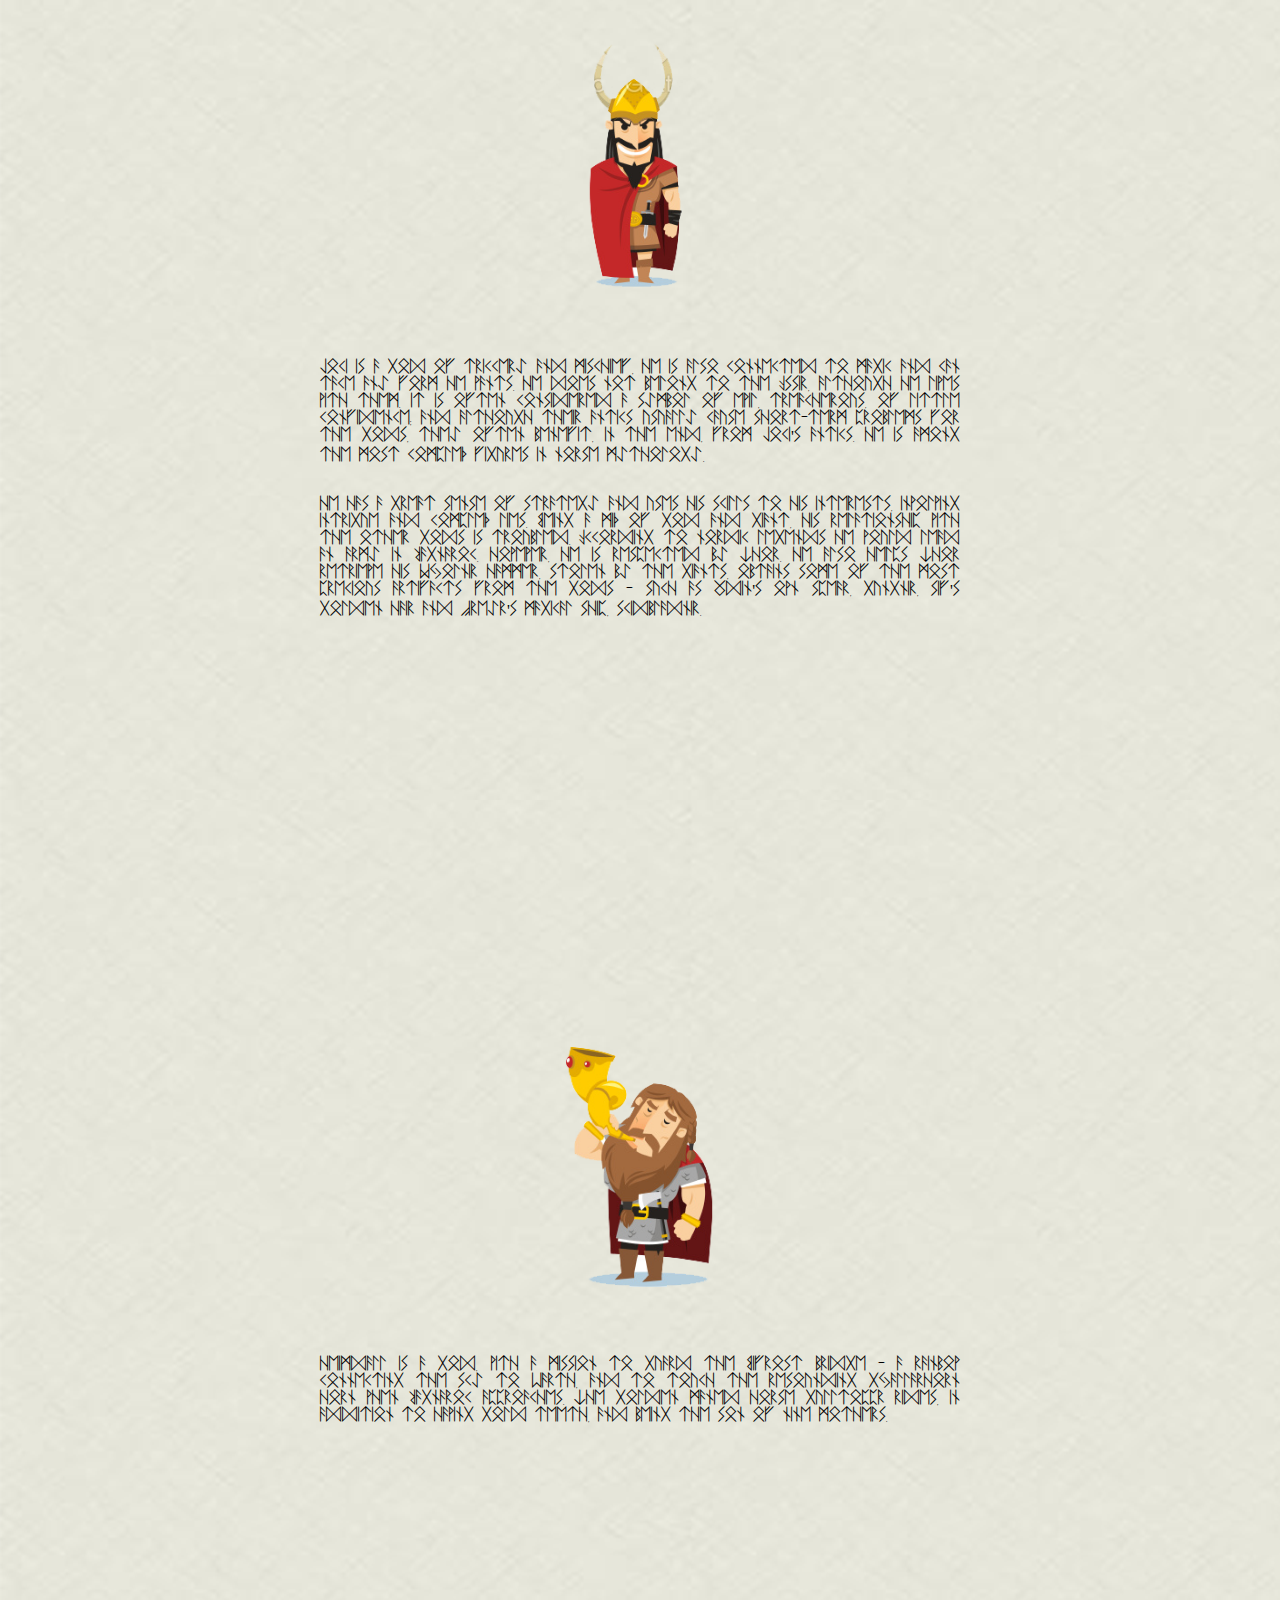
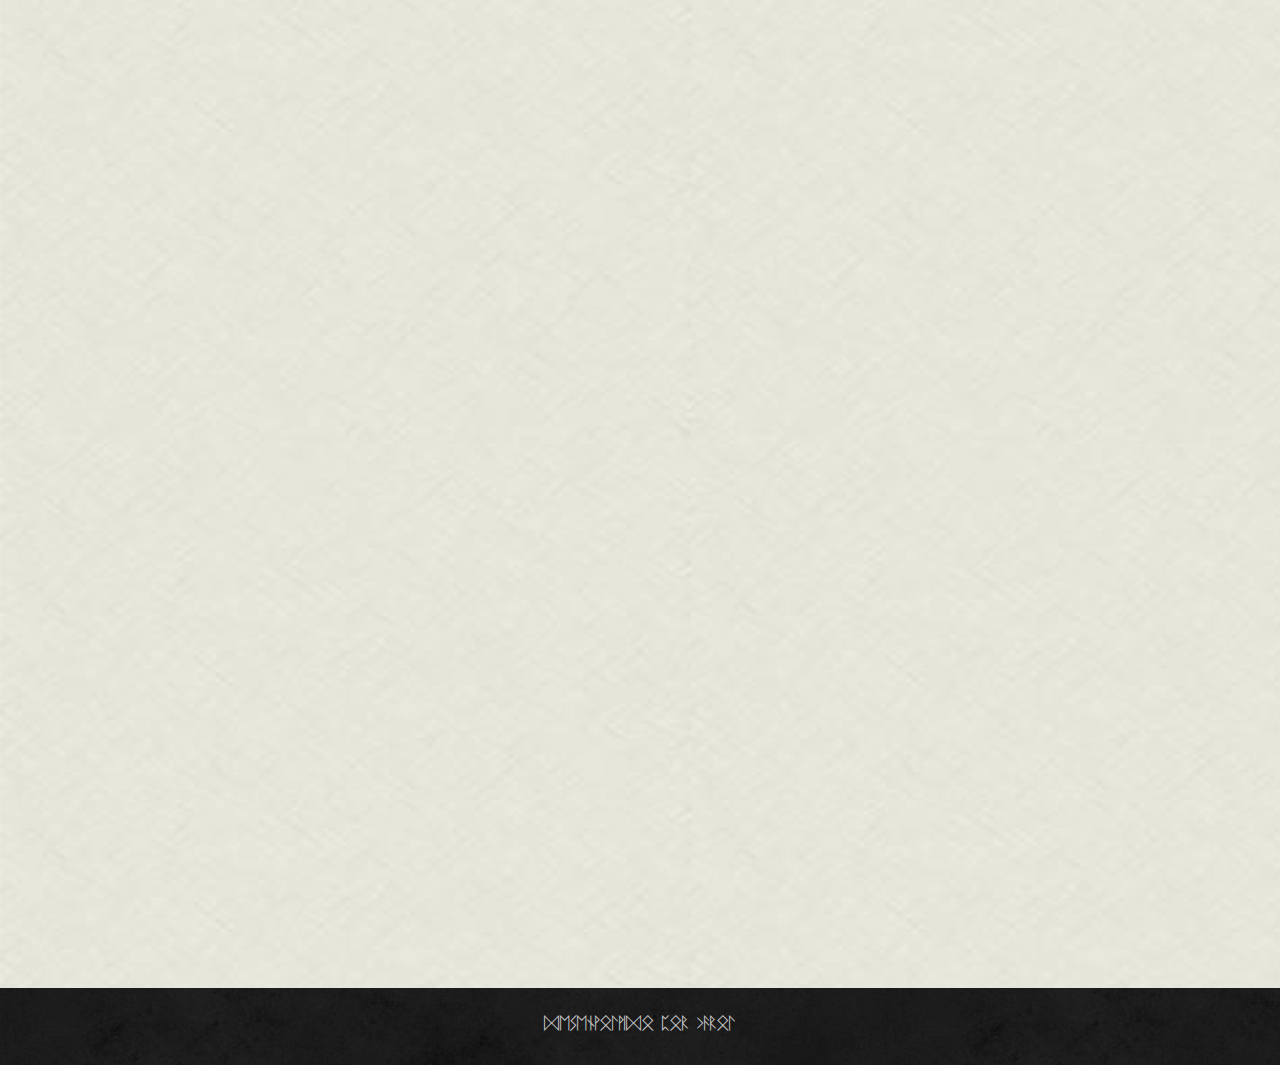
==== commit 1415b13d: "Merge pull request #7 from carolesi/dev" ====
--- a/index.html
+++ b/index.html
@@ -6,6 +6,7 @@
         <meta charset="UTF-8">
         <link rel="stylesheet" href="assets/css/style.css">
         <title>Carol</title>
+        <script src="script.js" defer></script>
     </head>
 
     <!-- conteúdo -->
@@ -66,6 +67,8 @@
             </section>
 
             <section class="parallax final"></section>
+
+            <a onclick="scrollToTop()" id="toTop">Topo</a> <!-- Executa a função lá no script.js -->
             
             <footer>Desenvolvido por Carol</footer>
         </main>
--- a/assets/css/style.css
+++ b/assets/css/style.css
@@ -1,6 +1,10 @@
 @font-face {
     font-family: Futhark;
     src: url("../fonts/RUNE.TTF");
+}
+
+html {
+    scroll-behavior: smooth;
 }
 
 header,
@@ -13,6 +17,7 @@
     margin: 0;
     padding: 0;
     background-image: url("../images/textureBG.png");
+    font-family: Futhark;
 }
 
 header {
@@ -113,4 +118,13 @@
 .parallax.final {
     background-image: url("../images/foto3.jpg");
     background-position: center;
+}
+
+#toTop {
+    position: fixed;
+    bottom: 20px;
+    right: 30px;
+    background-color: #ddd;
+    display: none;
+    cursor: pointer;
 }